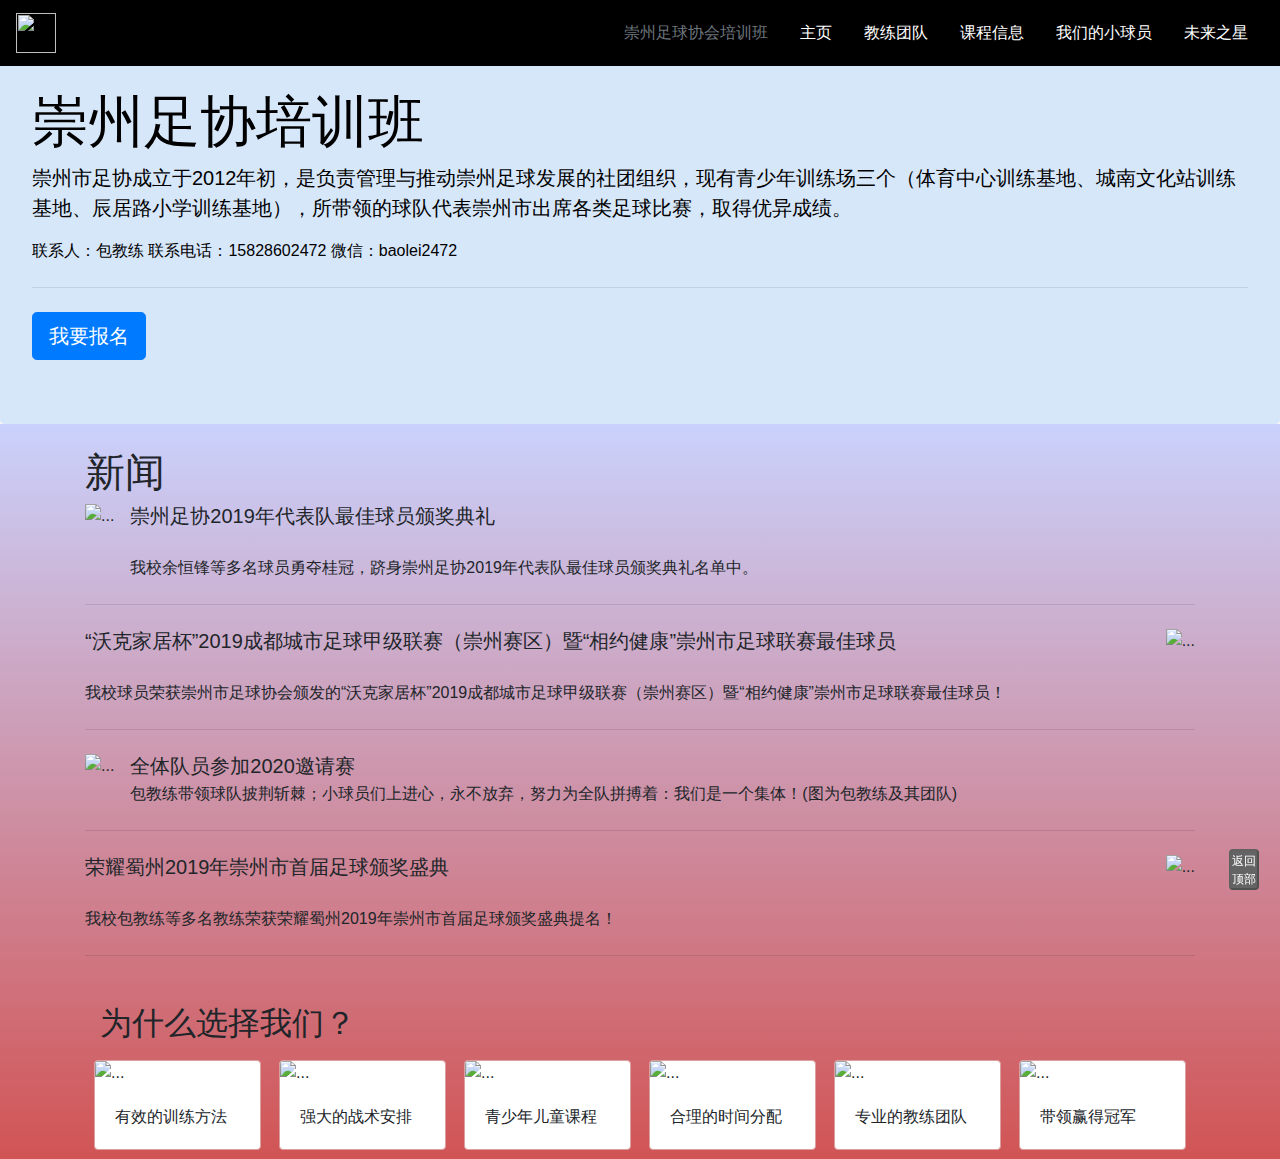
==== index.html @ 22867910 "second" ====
<!doctype html>
<html lang="en">
  <head>
    
    <meta charset="utf-8">
    <meta name="viewport" content="width=device-width, initial-scale=1, shrink-to-fit=no">

    <!-- Bootstrap CSS -->
    <link rel="stylesheet" href="https://stackpath.bootstrapcdn.com/bootstrap/4.4.1/css/bootstrap.min.css" integrity="sha384-Vkoo8x4CGsO3+Hhxv8T/Q5PaXtkKtu6ug5TOeNV6gBiFeWPGFN9MuhOf23Q9Ifjh" crossorigin="anonymous">
    <link rel="stylesheet" href="css/styles.css">
    <link href='./assets/_20200119170922.jpg' rel="shortcut icon">
    <title>崇州足球协会培训班</title>
    <style>
           body{
             background-color: whitesmoke;
           }
           #myBtn {
        position: fixed;
        bottom: 10px;
        float: right;
        right: 100%;
        left: 96%;
        max-width: 30px;
        width: 100%;
        font-size: 12px;
        border-color: rgba(85, 85, 85, 0.2);
        background-color: rgb(100,100,100);
        padding: .5px;
        border-radius: 4px;

    }
          #jum{
            margin-bottom: 0;
          }
 
          .jumbotron{
            background-color:rgb(215, 231, 250);
            color:black;}

            
          .s1 .col-2 { padding: 9px;
           
          }

          .card{
            border-color: rgb(218, 159, 159);

          }
          
           .navbar a {
             color:white
             
           }
           .navbar{
            background-color: black !important;
            position: fixed;
            top:0;
            left:0;
            right: 0;
            z-index: 99;

           }
           .whole{
            background: -webkit-linear-gradient(
              rgb(202, 209, 252),rgb(209, 84, 84)
            )}
            
      
      </style>
  </head>

  <body>
    <div class='navbar'>
      <a class="navbar-brand" href="./index.html">
        <img src="/assets/logo.png" width="40" height="40" alt="">
      </a>
      </a>
      <ul class="nav justify-content-end">
        <li class="nav-item">
          <a class="nav-link disabled" href="#" tabindex="-1" aria-disabled="true">崇州足球协会培训班</a>
        <li class="nav-item">
          <a class="nav-link active" href="./index.html">主页</a>
        </li>
        <li class="nav-item">
          <a class="nav-link" href='./coach.html'>教练团队</a>
        </li>
        <li class="nav-item">
          <a class="nav-link" href="./classInfo.html">课程信息</a>
        </li>
        <li class="nav-item">
          <a class="nav-link active" href="./players.html">我们的小球员</a>
          <li class="nav-item">
            <a class="nav-link" href="./slider.html">未来之星</a>
          </li>
        </ul>
    </div>
     
  
<div id="carouselExampleCaptions" class="carousel slide" data-ride="carousel">
<ol class="carousel-indicators">
  <li data-target="#carouselExampleCaptions" data-slide-to="0" class="active"></li>
  <li data-target="#carouselExampleCaptions" data-slide-to="1"></li>
  <li data-target="#carouselExampleCaptions" data-slide-to="2"></li>
</ol>
<div class="carousel-inner">
  <div class="carousel-item active">
    <img src="/assets/3.jpg" class="d-block w-100" alt="...">
    <div class="carousel-caption d-none d-md-block">
      <h5>崇州足球协会培训班</h5>
      <p>课堂剪影</p>
    </div>
  </div>
  <div class="carousel-item">
    <img src="/assets/4.jpg" class="d-block w-100" alt="...">
    <div class="carousel-caption d-none d-md-block">
    </div>
  </div>
  <div class="carousel-item">
    <img src="/assets/2.jpg" class="d-block w-100" alt="...">
    <div class="carousel-caption d-none d-md-block">
    </div>
  </div>
</div>
<a class="carousel-control-prev" href="#carouselExampleCaptions" role="button" data-slide="prev">
  <span class="carousel-control-prev-icon" aria-hidden="true"></span>
  <span class="sr-only">Previous</span>
</a>
<a class="carousel-control-next" href="#carouselExampleCaptions" role="button" data-slide="next">
  <span class="carousel-control-next-icon" aria-hidden="true"></span>
  <span class="sr-only">Next</span>
</a>
</div>


<div class="jumbotron" id='jum'>
  <h1 class="display-4">崇州足协培训班</h1>
  <p class="lead">崇州市足协成立于2012年初，是负责管理与推动崇州足球发展的社团组织，现有青少年训练场三个（体育中心训练基地、城南文化站训练基地、辰居路小学训练基地），所带领的球队代表崇州市出席各类足球比赛，取得优异成绩。</p>
  <p>  联系人：包教练 联系电话：15828602472 微信：baolei2472  </p>

  <hr class="my-4">
  <p></p>
  <a class="btn btn-primary btn-lg" href="./classInfo.html" role="button">我要报名</a>
</div>
<div class='whole'> 
<div class='container'>
 <br>
<h1>新闻</h1>
</div>
 
<div class='container'>
<ul class="list-unstyled">
  <li class="media media-news">
    <img src="/assets/cham1.jpg" class="mr-3" alt="...">
    <div class="media-body">
      <h5 class="mt-0 mb-1">崇州足协2019年代表队最佳球员颁奖典礼</h5>
      <br>
  我校余恒锋等多名球员勇夺桂冠，跻身崇州足协2019年代表队最佳球员颁奖典礼名单中。
    </div>
  </li>
  <hr class="my-4">

  <div class="media media-news">
    <div class="media-body">
      <h5 class="mt-0 mb-1">“沃克家居杯”2019成都城市足球甲级联赛（崇州赛区）暨“相约健康”崇州市足球联赛最佳球员</h5>
      <br>
我校球员荣获崇州市足球协会颁发的“沃克家居杯”2019成都城市足球甲级联赛（崇州赛区）暨“相约健康”崇州市足球联赛最佳球员！
    </div>
    <img src="assets/cham2.jpg" class="ml-3" alt="...">
  </div>
  <hr class="my-4">

  <li class="media  media-news">
    <img src="/assets/cham3.jpg" class="mr-3" alt="...">
    <div class="media-body">
      <h5 class="mt-0 mb-1">全体队员参加2020邀请赛</h5>
包教练带领球队披荆斩棘；小球员们上进心，永不放弃，努力为全队拼搏着：我们是一个集体！(图为包教练及其团队)
    </div>
  </li>
  <hr class="my-4">
  <div class="media media-news">
    <div class="media-body">
      <h5 class="mt-0 mb-1">荣耀蜀州2019年崇州市首届足球颁奖盛典</h5>
      <br>
我校包教练等多名教练荣获荣耀蜀州2019年崇州市首届足球颁奖盛典提名！
    </div>
    <img src="assets/cham4.jpg" class="ml-3" alt="...">
  </div>
</ul>
<hr class="my-4">

<br>

<div class="s1">
  <div class="container">
    <h2>为什么选择我们？</h2>
    <div class="grid">
    <div class="row">
        <div class="col-2">
          <div class="card card-ad">
            <img src="/assets/icon-extra-1-copyright.png" class="card-img-top" alt="...">
            <div class="card-body">
              <p class="card-text">有效的训练方法</p>
            </div>
          </div>
        </div>
        <div class='col-2'>
          <div class="card card-ad">
            <img src="/assets/icon-extra-2-copyright.png" class="card-img-top" alt="...">
            <div class="card-body">
              <p class="card-text">强大的战术安排 </p>
            </div>
          </div>
        </div>
        <div class='col-2'>
          <div class="card card-ad">
            <img src="/assets/icon-extra-3-copyright.png" class="card-img-top" alt="...">
            <div class="card-body">
              <p class="card-text">青少年儿童课程</p>
            </div>
          </div>
        </div>
      
        <div class="col-2">
          <div class="card card-ad">
            <img src="/assets/icon-extra-4-copyright.png" class="card-img-top" alt="...">
            <div class="card-body">
              <p class="card-text">合理的时间分配</p>
            </div>
          </div>
        </div>
        <div class="col-2">
          <div class="card card-ad">
            <img src="/assets/icon-extra-5-copyright.png" class="card-img-top" alt="...">
            <div class="card-body">
              <p class="card-text">专业的教练团队  </p>
            </div>
          </div>
        </div>
        <div class="col-2">
          <div class="card card-ad">
            <img src="/assets/icon-extra-6-copyright.png" class="card-img-top" alt="...">
            <div class="card-body">
              <p class="card-text">带领赢得冠军</p>
            </div>
          </div>
        </div>
      </div>
  
    </div>
  </div>
</div>
</div>
</div>
<button id="myBtn"><a href="#top" style="color: white">返回顶部</a></button>


    <script src="https://code.jquery.com/jquery-3.4.1.slim.min.js" integrity="sha384-J6qa4849blE2+poT4WnyKhv5vZF5SrPo0iEjwBvKU7imGFAV0wwj1yYfoRSJoZ+n" crossorigin="anonymous"></script>
    <script src="https://cdn.jsdelivr.net/npm/popper.js@1.16.0/dist/umd/popper.min.js" integrity="sha384-Q6E9RHvbIyZFJoft+2mJbHaEWldlvI9IOYy5n3zV9zzTtmI3UksdQRVvoxMfooAo" crossorigin="anonymous"></script>
    <script src="https://stackpath.bootstrapcdn.com/bootstrap/4.4.1/js/bootstrap.min.js" integrity="sha384-wfSDF2E50Y2D1uUdj0O3uMBJnjuUD4Ih7YwaYd1iqfktj0Uod8GCExl3Og8ifwB6" crossorigin="anonymous"></script>
    <script src='/js/data.js'></script>
    <script src='/js/script.js'></script>
</body>
</html>
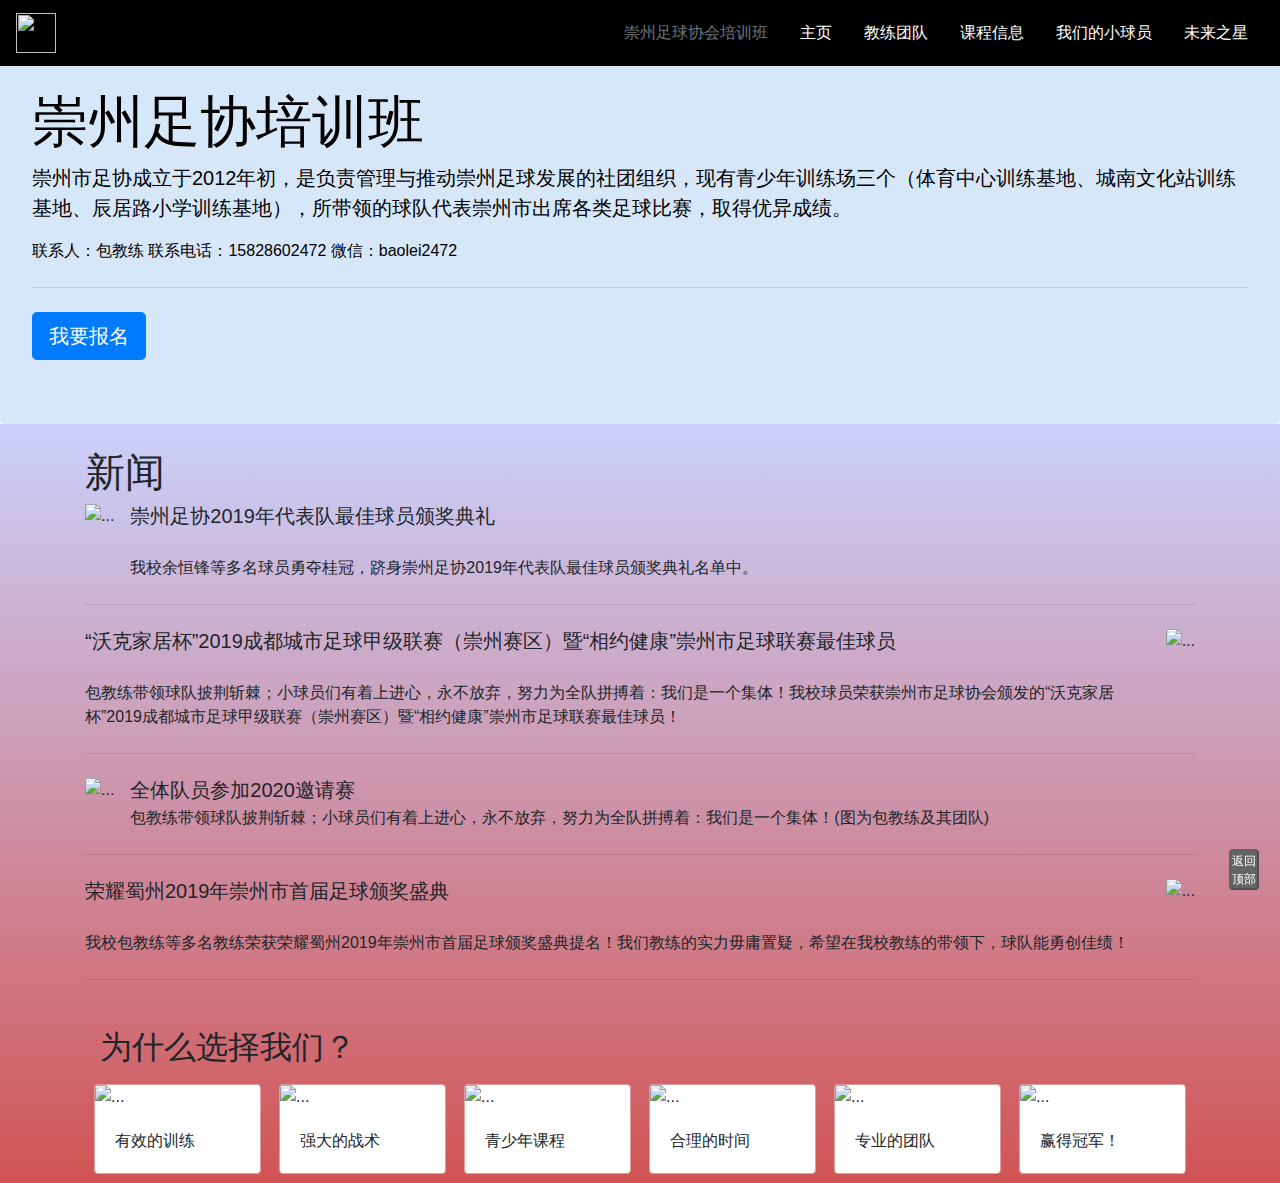
==== commit a97f0687: "Update index.html" ====
--- a/index.html
+++ b/index.html
@@ -8,7 +8,7 @@
     <!-- Bootstrap CSS -->
     <link rel="stylesheet" href="https://stackpath.bootstrapcdn.com/bootstrap/4.4.1/css/bootstrap.min.css" integrity="sha384-Vkoo8x4CGsO3+Hhxv8T/Q5PaXtkKtu6ug5TOeNV6gBiFeWPGFN9MuhOf23Q9Ifjh" crossorigin="anonymous">
     <link rel="stylesheet" href="css/styles.css">
-    <link href='./assets/_20200119170922.jpg' rel="shortcut icon">
+    <link href='assets/_20200119170922.jpg' rel="shortcut icon">
     <title>崇州足球协会培训班</title>
     <style>
            body{
@@ -72,7 +72,7 @@
   <body>
     <div class='navbar'>
       <a class="navbar-brand" href="./index.html">
-        <img src="/assets/logo.png" width="40" height="40" alt="">
+        <img src="assets/logo.png" width="40" height="40" alt="">
       </a>
       </a>
       <ul class="nav justify-content-end">
@@ -104,19 +104,19 @@
 </ol>
 <div class="carousel-inner">
   <div class="carousel-item active">
-    <img src="/assets/3.jpg" class="d-block w-100" alt="...">
+    <img src="assets/3.jpg" class="d-block w-100" alt="...">
     <div class="carousel-caption d-none d-md-block">
       <h5>崇州足球协会培训班</h5>
       <p>课堂剪影</p>
     </div>
   </div>
   <div class="carousel-item">
-    <img src="/assets/4.jpg" class="d-block w-100" alt="...">
+    <img src="assets/4.jpg" class="d-block w-100" alt="...">
     <div class="carousel-caption d-none d-md-block">
     </div>
   </div>
   <div class="carousel-item">
-    <img src="/assets/2.jpg" class="d-block w-100" alt="...">
+    <img src="assets/2.jpg" class="d-block w-100" alt="...">
     <div class="carousel-caption d-none d-md-block">
     </div>
   </div>
@@ -133,6 +133,7 @@
 
 
 <div class="jumbotron" id='jum'>
+  
   <h1 class="display-4">崇州足协培训班</h1>
   <p class="lead">崇州市足协成立于2012年初，是负责管理与推动崇州足球发展的社团组织，现有青少年训练场三个（体育中心训练基地、城南文化站训练基地、辰居路小学训练基地），所带领的球队代表崇州市出席各类足球比赛，取得优异成绩。</p>
   <p>  联系人：包教练 联系电话：15828602472 微信：baolei2472  </p>
@@ -150,7 +151,7 @@
 <div class='container'>
 <ul class="list-unstyled">
   <li class="media media-news">
-    <img src="/assets/cham1.jpg" class="mr-3" alt="...">
+    <img src="assets/cham1.jpg" class="mr-3" alt="...">
     <div class="media-body">
       <h5 class="mt-0 mb-1">崇州足协2019年代表队最佳球员颁奖典礼</h5>
       <br>
@@ -163,17 +164,17 @@
     <div class="media-body">
       <h5 class="mt-0 mb-1">“沃克家居杯”2019成都城市足球甲级联赛（崇州赛区）暨“相约健康”崇州市足球联赛最佳球员</h5>
       <br>
-我校球员荣获崇州市足球协会颁发的“沃克家居杯”2019成都城市足球甲级联赛（崇州赛区）暨“相约健康”崇州市足球联赛最佳球员！
+      包教练带领球队披荆斩棘；小球员们有着上进心，永不放弃，努力为全队拼搏着：我们是一个集体！我校球员荣获崇州市足球协会颁发的“沃克家居杯”2019成都城市足球甲级联赛（崇州赛区）暨“相约健康”崇州市足球联赛最佳球员！
     </div>
     <img src="assets/cham2.jpg" class="ml-3" alt="...">
   </div>
   <hr class="my-4">
 
   <li class="media  media-news">
-    <img src="/assets/cham3.jpg" class="mr-3" alt="...">
+    <img src="assets/cham3.jpg" class="mr-3" alt="...">
     <div class="media-body">
       <h5 class="mt-0 mb-1">全体队员参加2020邀请赛</h5>
-包教练带领球队披荆斩棘；小球员们上进心，永不放弃，努力为全队拼搏着：我们是一个集体！(图为包教练及其团队)
+包教练带领球队披荆斩棘；小球员们有着上进心，永不放弃，努力为全队拼搏着：我们是一个集体！(图为包教练及其团队)
     </div>
   </li>
   <hr class="my-4">
@@ -181,7 +182,7 @@
     <div class="media-body">
       <h5 class="mt-0 mb-1">荣耀蜀州2019年崇州市首届足球颁奖盛典</h5>
       <br>
-我校包教练等多名教练荣获荣耀蜀州2019年崇州市首届足球颁奖盛典提名！
+我校包教练等多名教练荣获荣耀蜀州2019年崇州市首届足球颁奖盛典提名！我们教练的实力毋庸置疑，希望在我校教练的带领下，球队能勇创佳绩！
     </div>
     <img src="assets/cham4.jpg" class="ml-3" alt="...">
   </div>
@@ -197,50 +198,50 @@
     <div class="row">
         <div class="col-2">
           <div class="card card-ad">
-            <img src="/assets/icon-extra-1-copyright.png" class="card-img-top" alt="...">
-            <div class="card-body">
-              <p class="card-text">有效的训练方法</p>
+            <img src="assets/icon-extra-1-copyright.png" class="card-img-top" alt="...">
+            <div class="card-body">
+              <p class="card-text">有效的训练</p>
             </div>
           </div>
         </div>
         <div class='col-2'>
           <div class="card card-ad">
-            <img src="/assets/icon-extra-2-copyright.png" class="card-img-top" alt="...">
-            <div class="card-body">
-              <p class="card-text">强大的战术安排 </p>
+            <img src="assets/icon-extra-2-copyright.png" class="card-img-top" alt="...">
+            <div class="card-body">
+              <p class="card-text">强大的战术 </p>
             </div>
           </div>
         </div>
         <div class='col-2'>
           <div class="card card-ad">
-            <img src="/assets/icon-extra-3-copyright.png" class="card-img-top" alt="...">
-            <div class="card-body">
-              <p class="card-text">青少年儿童课程</p>
+            <img src="assets/icon-extra-3-copyright.png" class="card-img-top" alt="...">
+            <div class="card-body">
+              <p class="card-text">青少年课程</p>
             </div>
           </div>
         </div>
       
         <div class="col-2">
           <div class="card card-ad">
-            <img src="/assets/icon-extra-4-copyright.png" class="card-img-top" alt="...">
-            <div class="card-body">
-              <p class="card-text">合理的时间分配</p>
-            </div>
-          </div>
-        </div>
-        <div class="col-2">
-          <div class="card card-ad">
-            <img src="/assets/icon-extra-5-copyright.png" class="card-img-top" alt="...">
-            <div class="card-body">
-              <p class="card-text">专业的教练团队  </p>
-            </div>
-          </div>
-        </div>
-        <div class="col-2">
-          <div class="card card-ad">
-            <img src="/assets/icon-extra-6-copyright.png" class="card-img-top" alt="...">
-            <div class="card-body">
-              <p class="card-text">带领赢得冠军</p>
+            <img src="assets/icon-extra-4-copyright.png" class="card-img-top" alt="...">
+            <div class="card-body">
+              <p class="card-text">合理的时间</p>
+            </div>
+          </div>
+        </div>
+        <div class="col-2">
+          <div class="card card-ad">
+            <img src="assets/icon-extra-5-copyright.png" class="card-img-top" alt="...">
+            <div class="card-body">
+              <p class="card-text">专业的团队  </p>
+            </div>
+          </div>
+        </div>
+        <div class="col-2">
+          <div class="card card-ad">
+            <img src="assets/icon-extra-6-copyright.png" class="card-img-top" alt="...">
+            <div class="card-body">
+              <p class="card-text">赢得冠军！</p>
             </div>
           </div>
         </div>
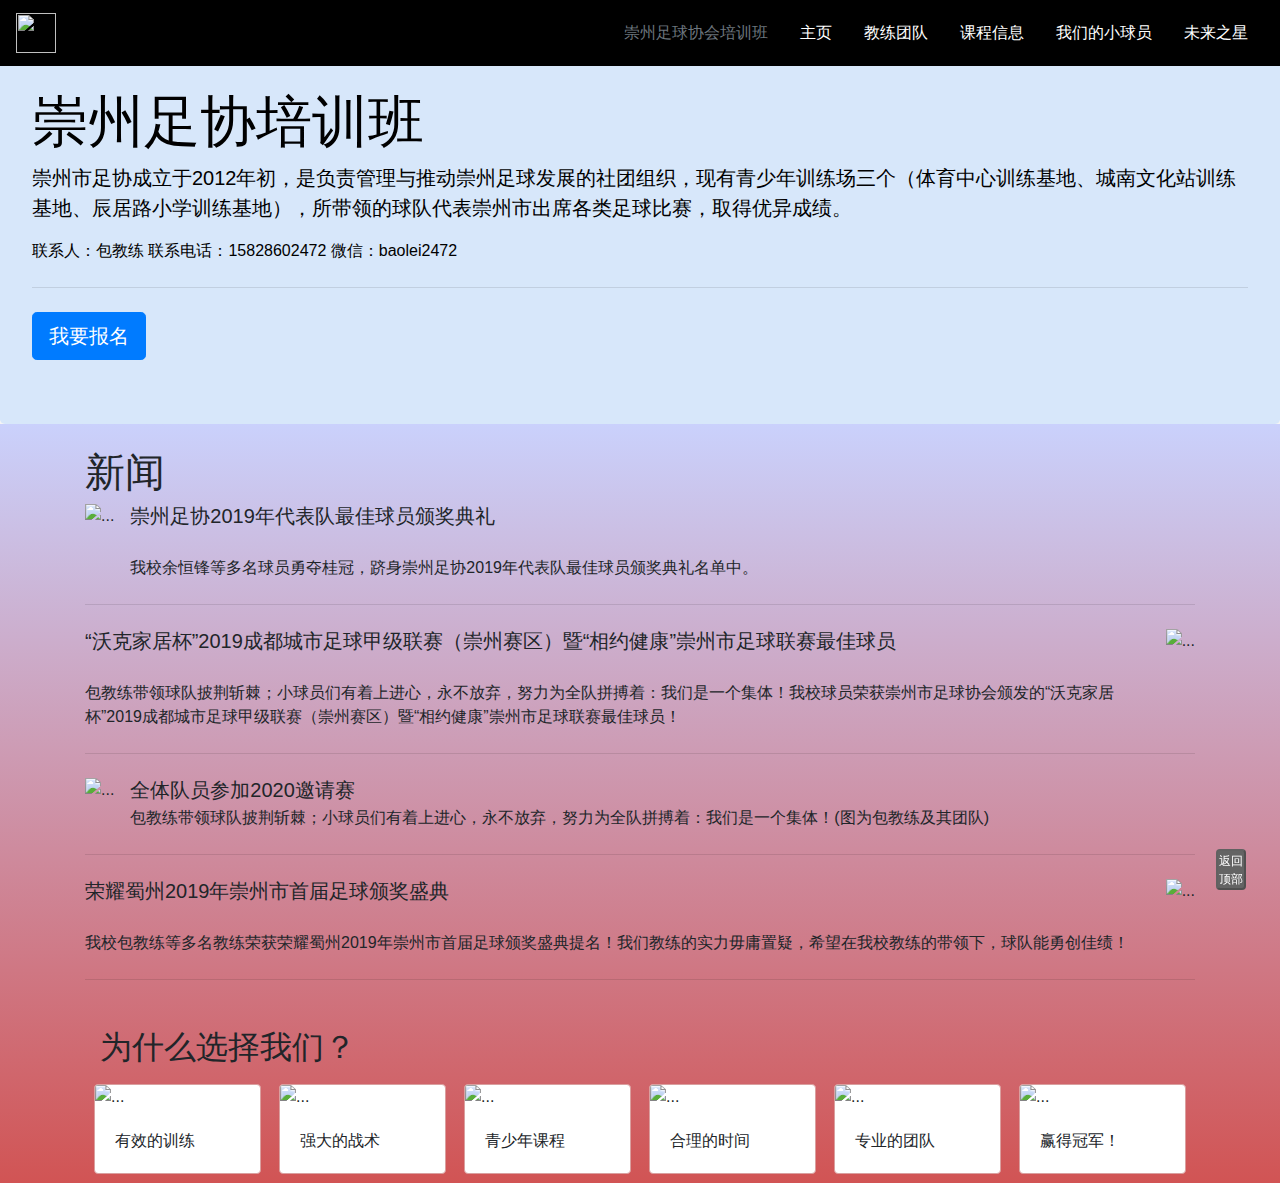
==== commit dc825a33: "index.html" ====
--- a/index.html
+++ b/index.html
@@ -19,7 +19,7 @@
         bottom: 10px;
         float: right;
         right: 100%;
-        left: 96%;
+        left: 95%;
         max-width: 30px;
         width: 100%;
         font-size: 12px;
